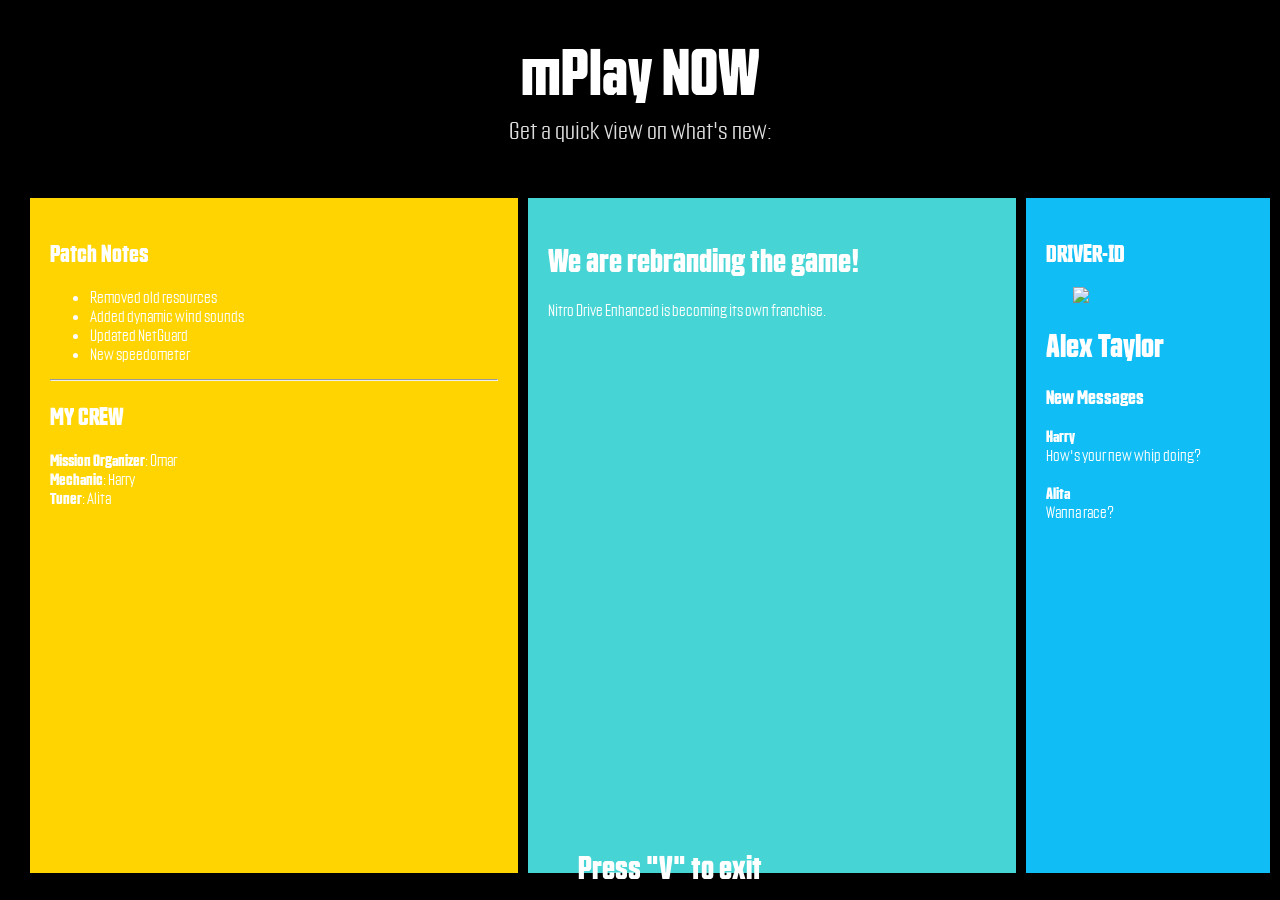
==== mPlayNow_web/index.html @ b7d43f29 "Add files via upload" ====
<!DOCTYPE html>
<html lang="en">
<head>

<meta charset="UTF-8">
<meta name="viewport" content="width=device-width, initial-scale=1">

<title>mPlay NOW</title>

<link rel="stylesheet" href="style.css">

</head>

<body>

<div id="overlay">

<header>

<div id="title">

<h1>mPlay NOW</h1>
<p>Get a quick view on what's new:</p>

</div>

</header>

<div id="content">

<div class="panel yellow">

<h2>Patch Notes</h2>

<ul id="patchNotes"></ul>

<hr>

<h2>MY CREW</h2>

<div id="crew"></div>

</div>

<div class="panel cyan">

<h1 id="featuredTitle"></h1>

<p id="featuredText"></p>

</div>

<div class="panel blue">

<h2>DRIVER-ID</h2>

<img id="avatar" src="assets/avatar.png">

<h1 id="driverName"></h1>

<h3>New Messages</h3>

<div id="messages"></div>

</div>

</div>

<footer>

Press "V" to exit

</footer>

</div>

<script src="app.js"></script>

</body>
</html>
---- mPlayNow_web/style.css ----
@font-face {
    font-family: "CrewSans";
    src: url("fonts/thecrewsans-regular-webfont.ttf") format("truetype");
    font-weight: 400;
    font-style: normal;
}

@font-face {
    font-family: "CrewSans";
    src: url("fonts/thecrewsans-bold-webfont.ttf") format("truetype");
    font-weight: 700;
    font-style: normal;
}

body {

    margin:0;

    background:#000;

    font-family:"CrewSans", sans-serif;

    color:white;

    overflow:hidden;

}

h1,
h2,
h3,
h4,
h5,
h6 {

    font-family:"CrewSans", sans-serif;

    font-weight:700;

}

p,
li,
span,
div,
footer {

    font-family:"CrewSans", sans-serif;

    font-weight:400;

}

#overlay{

background:rgba(0,0,0,.55);

height:100vh;

padding:30px;

box-sizing:border-box;

}

header{

display:flex;

justify-content:center;

align-items:center;

text-align:center;

margin-bottom:30px;

}

#title h1{

margin:0;

font-size:64px;

font-weight:bold;

}

#title p{

margin-top:8px;

font-size:24px;

color:#ddd;

}

#content{

display:grid;

grid-template-columns:40% 40% 20%;

gap:10px;

height:75vh;

}

.panel{

padding:20px;

box-sizing:border-box;

overflow:auto;

}

.yellow{

background:#ffd400;

color:white;

}

.cyan{

background:#47d4d4;

}

.blue{

background:#11bdf5;

}

#avatar{

width:150px;

display:block;

margin:auto;

}

footer{

position:absolute;

bottom:15px;

width:100%;

text-align:center;

font-size:32px;

font-weight:bold;

}
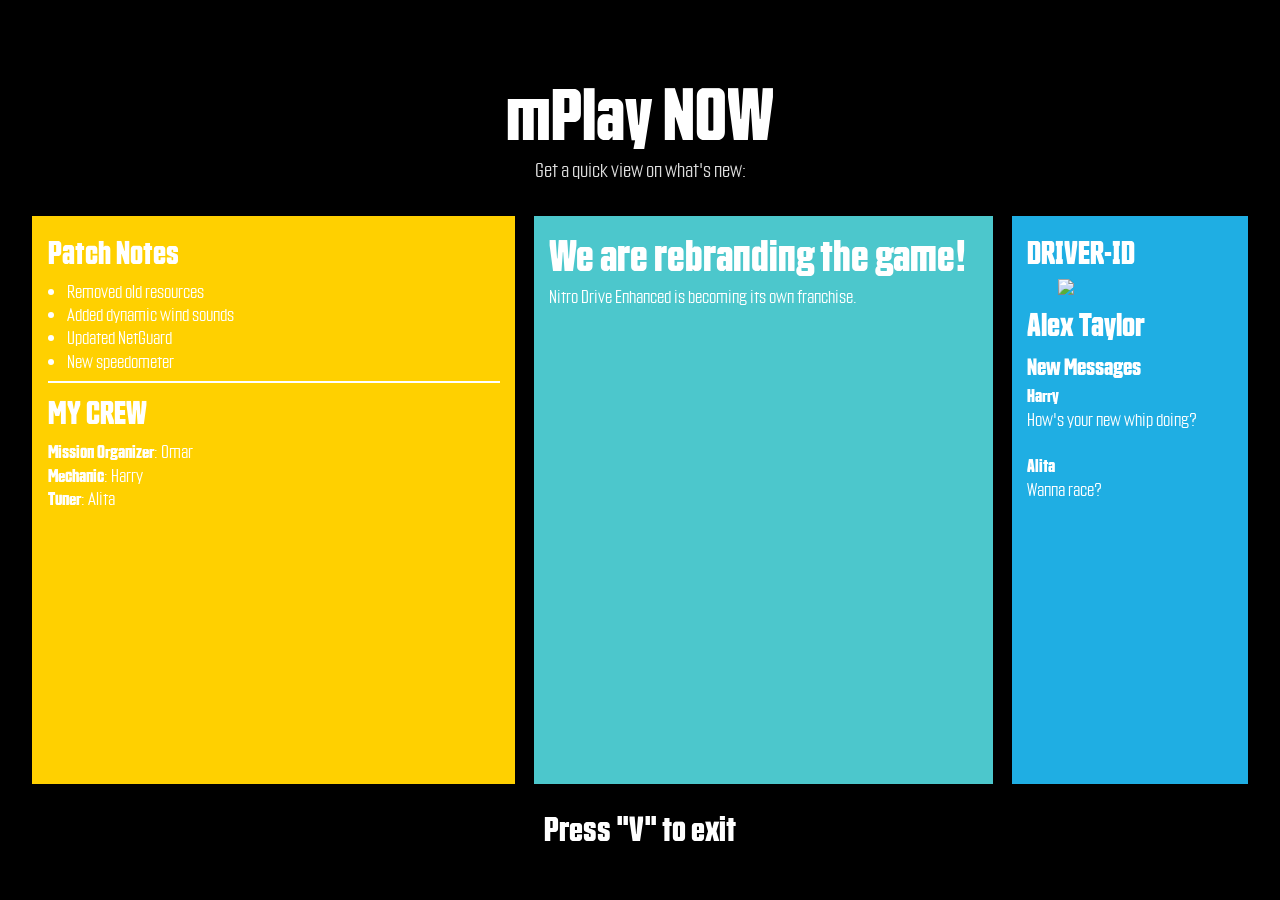
==== commit 6fb98543: "Update index.html" ====
--- a/mPlayNow_web/index.html
+++ b/mPlayNow_web/index.html
@@ -15,66 +15,64 @@
 
 <div id="overlay">
 
-<header>
+    <header>
 
-<div id="title">
+        <div id="title">
+            <h1>mPlay NOW</h1>
+            <p>Get a quick view on what's new:</p>
+        </div>
 
-<h1>mPlay NOW</h1>
-<p>Get a quick view on what's new:</p>
+    </header>
 
-</div>
+    <div id="content">
 
-</header>
+        <div class="panel yellow">
 
-<div id="content">
+            <h2>Patch Notes</h2>
 
-<div class="panel yellow">
+            <ul id="patchNotes"></ul>
 
-<h2>Patch Notes</h2>
+            <hr>
 
-<ul id="patchNotes"></ul>
+            <h2>MY CREW</h2>
 
-<hr>
+            <div id="crew"></div>
 
-<h2>MY CREW</h2>
+        </div>
 
-<div id="crew"></div>
+        <div class="panel cyan">
 
-</div>
+            <h1 id="featuredTitle"></h1>
 
-<div class="panel cyan">
+            <p id="featuredText"></p>
 
-<h1 id="featuredTitle"></h1>
+        </div>
 
-<p id="featuredText"></p>
+        <div class="panel blue">
 
-</div>
+            <h2>DRIVER-ID</h2>
 
-<div class="panel blue">
+            <img id="avatar" src="assets/avatar.png">
 
-<h2>DRIVER-ID</h2>
+            <h2 id="driverName"></h2>
 
-<img id="avatar" src="assets/avatar.png">
+            <h3>New Messages</h3>
 
-<h1 id="driverName"></h1>
+            <div id="messages"></div>
 
-<h3>New Messages</h3>
+        </div>
 
-<div id="messages"></div>
+    </div>
 
-</div>
+    <footer>
 
-</div>
+        Press "V" to exit
 
-<footer>
-
-Press "V" to exit
-
-</footer>
+    </footer>
 
 </div>
 
 <script src="app.js"></script>
 
 </body>
-</html>+</html>
--- a/mPlayNow_web/style.css
+++ b/mPlayNow_web/style.css
@@ -2,165 +2,203 @@
     font-family: "CrewSans";
     src: url("fonts/thecrewsans-regular-webfont.ttf") format("truetype");
     font-weight: 400;
-    font-style: normal;
 }
 
 @font-face {
     font-family: "CrewSans";
     src: url("fonts/thecrewsans-bold-webfont.ttf") format("truetype");
     font-weight: 700;
-    font-style: normal;
-}
-
-body {
-
+}
+
+*{
     margin:0;
-
+    padding:0;
+    box-sizing:border-box;
+}
+
+html,
+body{
+    width:100%;
+    height:100%;
+    overflow:hidden;
     background:#000;
-
-    font-family:"CrewSans", sans-serif;
+    color:#fff;
+    font-family:"CrewSans",sans-serif;
+}
+
+#overlay{
+    width:100%;
+    height:100%;
+    padding:2.5%;
+    display:flex;
+    flex-direction:column;
+}
+
+/* ---------------- HEADER ---------------- */
+
+header{
+    height:22%;
+    display:flex;
+    flex-direction:column;
+    justify-content:center;
+    align-items:center;
+}
+
+#title h1{
+
+    font-size:8vh;
+    font-weight:700;
+    text-align:center;
+
+}
+
+#title p{
+
+    margin-top:.3vh;
+    font-size:2.2vh;
+    color:#dddddd;
+    text-align:center;
+
+}
+
+/* ---------------- CONTENT ---------------- */
+
+#content{
+
+    flex:1;
+
+    display:flex;
+
+    justify-content:space-between;
+
+    gap:1.5%;
+
+}
+
+/* ---------------- PANELS ---------------- */
+
+.panel{
+
+    border:none;
+
+    overflow:hidden;
+
+    padding:1.3%;
 
     color:white;
 
-    overflow:hidden;
-
-}
-
-h1,
-h2,
-h3,
-h4,
-h5,
-h6 {
-
-    font-family:"CrewSans", sans-serif;
+}
+
+.yellow{
+
+    width:41%;
+
+    background:#FFD000;
+
+}
+
+.cyan{
+
+    width:39%;
+
+    background:#4CC7CC;
+
+}
+
+.blue{
+
+    width:20%;
+
+    background:#1FAEE3;
+
+}
+
+/* ---------------- TYPOGRAPHY ---------------- */
+
+.panel h1{
+
+    font-size:4.8vh;
 
     font-weight:700;
 
-}
-
-p,
-li,
-span,
-div,
-footer {
-
-    font-family:"CrewSans", sans-serif;
-
-    font-weight:400;
-
-}
-
-#overlay{
-
-background:rgba(0,0,0,.55);
-
-height:100vh;
-
-padding:30px;
-
-box-sizing:border-box;
-
-}
-
-header{
-
-display:flex;
-
-justify-content:center;
-
-align-items:center;
-
-text-align:center;
-
-margin-bottom:30px;
-
-}
-
-#title h1{
-
-margin:0;
-
-font-size:64px;
-
-font-weight:bold;
-
-}
-
-#title p{
-
-margin-top:8px;
-
-font-size:24px;
-
-color:#ddd;
-
-}
-
-#content{
-
-display:grid;
-
-grid-template-columns:40% 40% 20%;
-
-gap:10px;
-
-height:75vh;
-
-}
-
-.panel{
-
-padding:20px;
-
-box-sizing:border-box;
-
-overflow:auto;
-
-}
-
-.yellow{
-
-background:#ffd400;
-
-color:white;
-
-}
-
-.cyan{
-
-background:#47d4d4;
-
-}
-
-.blue{
-
-background:#11bdf5;
-
-}
+    line-height:1;
+
+    margin-bottom:1vh;
+
+}
+
+.panel h2{
+
+    font-size:3.5vh;
+
+    margin-bottom:1vh;
+
+}
+
+.panel h3{
+
+    font-size:2.6vh;
+
+    margin-top:1vh;
+
+    margin-bottom:.5vh;
+
+}
+
+.panel p,
+.panel li,
+.panel div{
+
+    font-size:2vh;
+
+    line-height:1.3;
+
+}
+
+ul{
+
+    margin-left:1.5vw;
+
+}
+
+hr{
+
+    margin:1vh 0;
+
+    border:none;
+
+    height:2px;
+
+    background:white;
+
+}
+
+/* ---------------- DRIVER ---------------- */
 
 #avatar{
 
-width:150px;
-
-display:block;
-
-margin:auto;
-
-}
+    display:block;
+
+    width:70%;
+
+    margin:1vh auto;
+
+}
+
+/* ---------------- FOOTER ---------------- */
 
 footer{
 
-position:absolute;
-
-bottom:15px;
-
-width:100%;
-
-text-align:center;
-
-font-size:32px;
-
-font-weight:bold;
-
-}+    height:10%;
+
+    display:flex;
+
+    justify-content:center;
+
+    align-items:center;
+
+    font-size:3.8vh;
+
+    font-weight:700;
+
+}
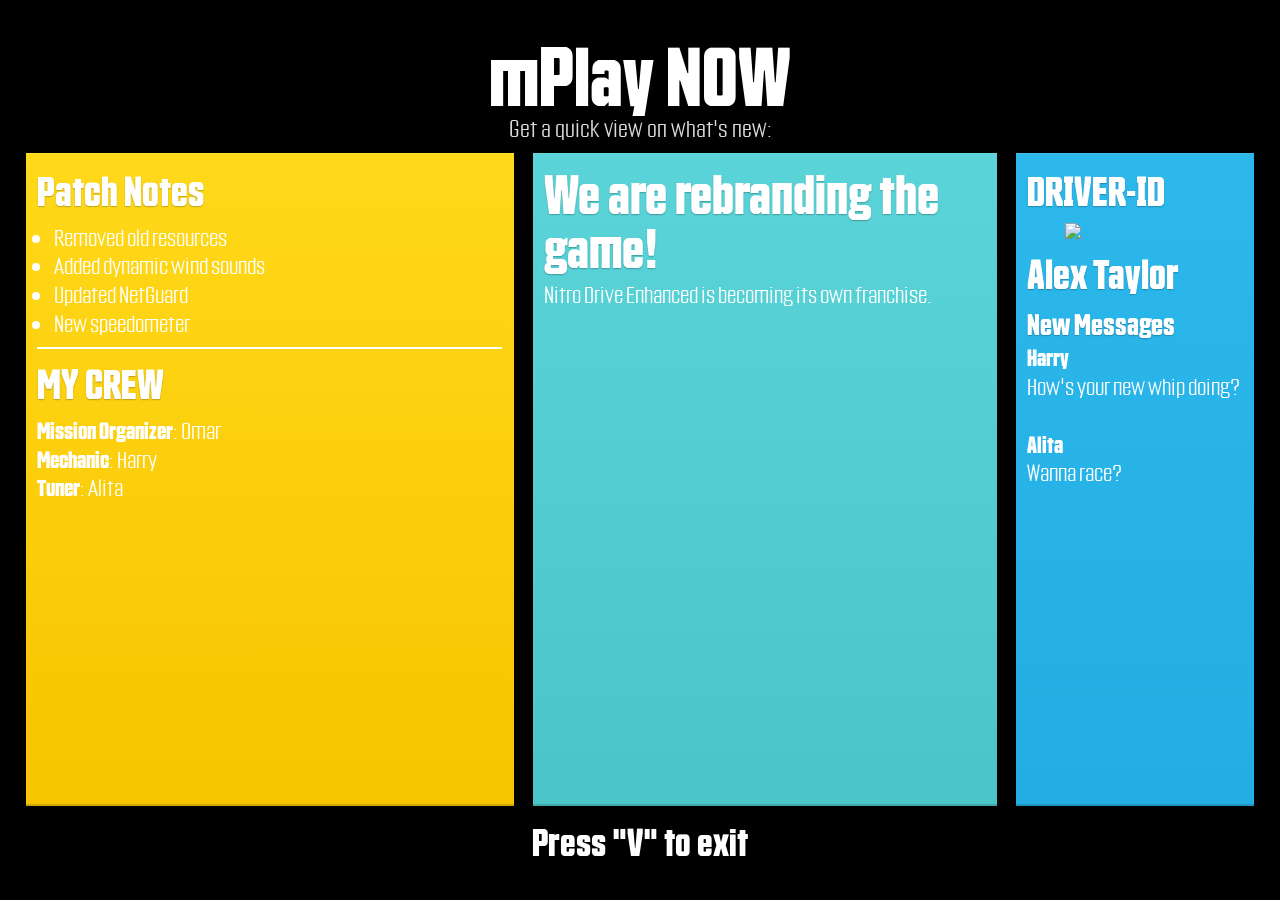
==== commit 00452f15: "Update index.html" ====
--- a/mPlayNow_web/index.html
+++ b/mPlayNow_web/index.html
@@ -5,7 +5,7 @@
 <meta charset="UTF-8">
 <meta name="viewport" content="width=device-width, initial-scale=1">
 
-<title>mPlay NOW</title>
+<title>mPlay NOW™</title>
 
 <link rel="stylesheet" href="style.css">
 
--- a/mPlayNow_web/style.css
+++ b/mPlayNow_web/style.css
@@ -26,122 +26,164 @@
     font-family:"CrewSans",sans-serif;
 }
 
+body{
+    padding:2%;
+}
+
+/* ========================= */
+/* Layout */
+/* ========================= */
+
 #overlay{
     width:100%;
     height:100%;
-    padding:2.5%;
     display:flex;
     flex-direction:column;
 }
 
-/* ---------------- HEADER ---------------- */
+/* ========================= */
+/* Header */
+/* ========================= */
 
 header{
-    height:22%;
-    display:flex;
-    flex-direction:column;
+
+    height:15%;
+
+    display:flex;
+
     justify-content:center;
+
     align-items:center;
+
+}
+
+#title{
+
+    text-align:center;
+
 }
 
 #title h1{
 
-    font-size:8vh;
-    font-weight:700;
-    text-align:center;
+    font-size:9vh;
+
+    font-weight:700;
+
+    line-height:.9;
 
 }
 
 #title p{
 
-    margin-top:.3vh;
-    font-size:2.2vh;
-    color:#dddddd;
-    text-align:center;
-
-}
-
-/* ---------------- CONTENT ---------------- */
+    margin-top:.4vh;
+
+    font-size:2.7vh;
+
+    color:#dcdcdc;
+
+}
+
+/* ========================= */
+/* Panels */
+/* ========================= */
 
 #content{
 
-    flex:1;
-
-    display:flex;
-
-    justify-content:space-between;
+    height:77%;
+
+    display:flex;
 
     gap:1.5%;
 
 }
 
-/* ---------------- PANELS ---------------- */
-
 .panel{
 
-    border:none;
+    padding:1.3vh;
 
     overflow:hidden;
 
-    padding:1.3%;
-
     color:white;
 
 }
 
+/* Left */
+
 .yellow{
 
     width:41%;
 
-    background:#FFD000;
-
-}
+    background:linear-gradient(
+        to bottom,
+        #FFD91A,
+        #F7C400
+    );
+
+}
+
+/* Middle */
 
 .cyan{
 
     width:39%;
 
-    background:#4CC7CC;
-
-}
+    background:linear-gradient(
+        to bottom,
+        #5AD4D8,
+        #49C5C8
+    );
+
+}
+
+/* Right */
 
 .blue{
 
     width:20%;
 
-    background:#1FAEE3;
-
-}
-
-/* ---------------- TYPOGRAPHY ---------------- */
+    background:linear-gradient(
+        to bottom,
+        #2DB8EC,
+        #23AEE3
+    );
+
+}
+
+/* ========================= */
+/* Typography */
+/* ========================= */
 
 .panel h1{
 
-    font-size:4.8vh;
-
-    font-weight:700;
+    font-size:6vh;
 
     line-height:1;
 
+    margin-bottom:.8vh;
+
+    font-weight:700;
+
+}
+
+.panel h2{
+
+    font-size:4.5vh;
+
     margin-bottom:1vh;
 
-}
-
-.panel h2{
-
-    font-size:3.5vh;
-
-    margin-bottom:1vh;
+    font-weight:700;
 
 }
 
 .panel h3{
 
-    font-size:2.6vh;
+    font-size:3.2vh;
 
     margin-top:1vh;
 
-    margin-bottom:.5vh;
+    margin-bottom:.4vh;
+
+    font-weight:700;
 
 }
 
@@ -149,47 +191,51 @@
 .panel li,
 .panel div{
 
-    font-size:2vh;
-
-    line-height:1.3;
+    font-size:2.5vh;
+
+    line-height:1.28;
 
 }
 
 ul{
 
-    margin-left:1.5vw;
+    margin-left:1.3vw;
 
 }
 
 hr{
 
+    border:none;
+
+    height:2px;
+
+    background:white;
+
     margin:1vh 0;
 
-    border:none;
-
-    height:2px;
-
-    background:white;
-
-}
-
-/* ---------------- DRIVER ---------------- */
+}
+
+/* ========================= */
+/* Avatar */
+/* ========================= */
 
 #avatar{
 
+    width:65%;
+
     display:block;
 
-    width:70%;
-
     margin:1vh auto;
 
 }
 
-/* ---------------- FOOTER ---------------- */
+/* ========================= */
+/* Footer */
+/* ========================= */
 
 footer{
 
-    height:10%;
+    height:8%;
 
     display:flex;
 
@@ -197,8 +243,46 @@
 
     align-items:center;
 
-    font-size:3.8vh;
-
-    font-weight:700;
-
-}
+    font-size:4.2vh;
+
+    font-weight:700;
+
+}
+
+/* ========================= */
+/* Scrollbar */
+/* ========================= */
+
+::-webkit-scrollbar{
+
+    width:6px;
+
+}
+
+::-webkit-scrollbar-thumb{
+
+    background:rgba(255,255,255,.25);
+
+}
+
+/* ========================= */
+/* Small polish */
+/* ========================= */
+
+.panel h1,
+.panel h2,
+.panel h3,
+footer,
+#title h1{
+
+    text-shadow:0 .08vh .15vh rgba(0,0,0,.25);
+
+}
+
+.panel{
+
+    box-shadow:
+        inset 0 1px rgba(255,255,255,.08),
+        inset 0 -2px rgba(0,0,0,.15);
+
+}
